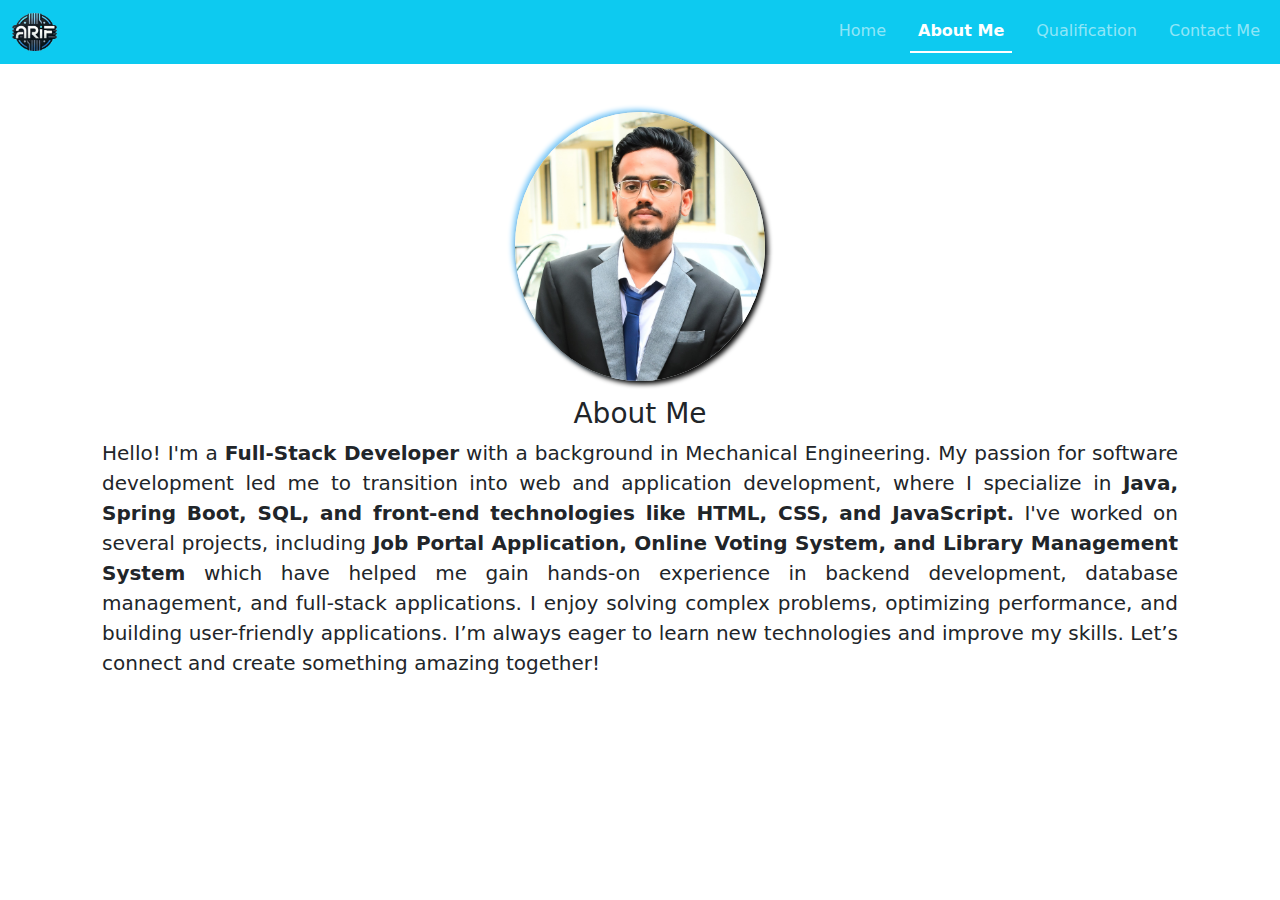
==== about.html @ dc4ee964 "Created a portfolio using bootstrap" ====
<!DOCTYPE html>
<html lang="en">
  <head>
    <meta charset="utf-8" />
    <meta name="viewport" content="width=device-width, initial-scale=1" />
    <title>About Me</title>
    <link
      href="https://cdn.jsdelivr.net/npm/bootstrap@5.3.3/dist/css/bootstrap.min.css"
      rel="stylesheet"
      integrity="sha384-QWTKZyjpPEjISv5WaRU9OFeRpok6YctnYmDr5pNlyT2bRjXh0JMhjY6hW+ALEwIH"
      crossorigin="anonymous"
    />
  </head>
  <body>
    <!-- nav bar start -->
    <nav class="navbar bg-info navbar-expand-lg" data-bs-theme="dark">
      <div class="container-fluid">
        <a class="navbar-brand" href="index.html">
          <img src="/images/logo1.png" alt="Arif logo" width="45" height="38" />
        </a>
        <button
          class="navbar-toggler"
          type="button"
          data-bs-toggle="collapse"
          data-bs-target="#navbarSupportedContent"
          aria-controls="navbarSupportedContent"
          aria-expanded="false"
          aria-label="Toggle navigation"
        >
          <span class="navbar-toggler-icon"></span>
        </button>
        <div class="collapse navbar-collapse" id="navbarSupportedContent">
          <ul class="navbar-nav ms-auto mb-2 mb-lg-0 nav-underline">
            <li class="nav-item">
              <a class="nav-link" aria-current="page" href="index.html">Home</a>
            </li>
            <li class="nav-item">
              <a class="nav-link active" aria-current="page" href="about.html"
                >About Me</a
              >
            </li>
            <li class="nav-item">
              <a class="nav-link" aria-current="page" href="qualification.html">
              Qualification
              </a>
            </li>
            <li class="nav-item">
              <a class="nav-link" aria-current="page" href="contact.html">Contact Me</a>
            </li>
          </ul>
        </div>
      </div>
    </nav>
    <!-- nav bar end -->

    <!-- about me -->
    <div class="container mt-5">
        <div class="container text-center">
            <div class="row">
              <div class="col">
                <img src="/images/02.jpg" alt="about me" style="width: 250px; border-radius: 50%; box-shadow: 3px 3px 5px black, -3px -3px 5px lightskyblue;">
              </div>
            </div>
            <div class="row">
              <div class="col">
                <div class="card-body">
                    <h5 class="card-title mt-3 fs-3">About Me</h5>
                    <p class="card-text m-2 fs-5" style="text-align: justify;">Hello! I'm a <b>Full-Stack Developer</b> with a background in Mechanical Engineering. My passion for software development led me to transition into web and application development, where I specialize in <b>Java, Spring Boot, SQL, and front-end technologies like HTML, CSS, and JavaScript.</b>

                        I've worked on several projects, including <b>Job Portal Application, Online Voting System, and Library Management System</b> which have helped me gain hands-on experience in backend development, database management, and full-stack applications.
                        
                        I enjoy solving complex problems, optimizing performance, and building user-friendly applications. I’m always eager to learn new technologies and improve my skills.
                        
                        Let’s connect and create something amazing together!</p>
                </div>
              </div>
              
            </div>
          </div>
    </div>


    <script
      src="https://cdn.jsdelivr.net/npm/bootstrap@5.3.3/dist/js/bootstrap.bundle.min.js"
      integrity="sha384-YvpcrYf0tY3lHB60NNkmXc5s9fDVZLESaAA55NDzOxhy9GkcIdslK1eN7N6jIeHz"
      crossorigin="anonymous"
    ></script>
  </body>
</html>
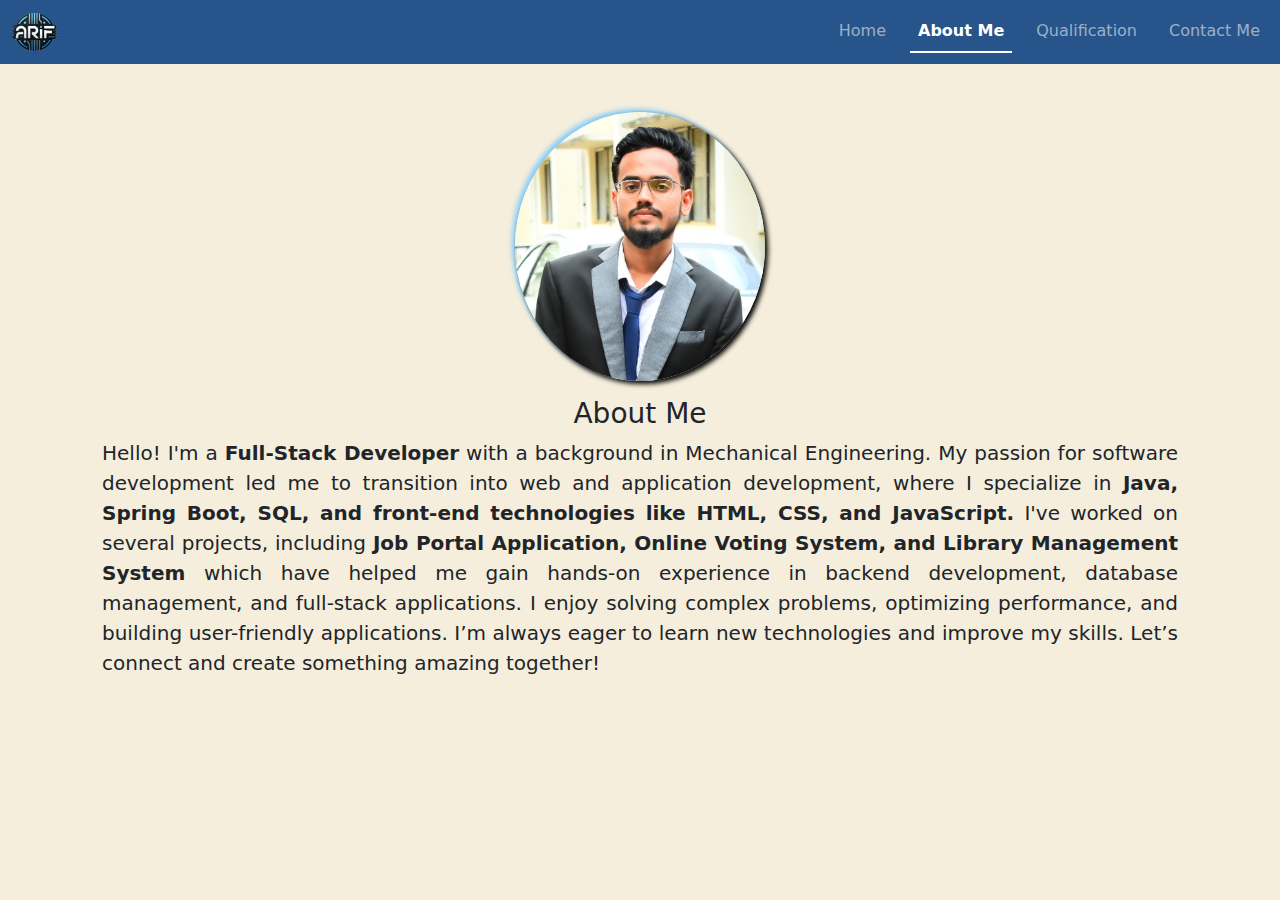
==== commit 74c773db: "Colour changes" ====
--- a/about.html
+++ b/about.html
@@ -11,12 +11,12 @@
       crossorigin="anonymous"
     />
   </head>
-  <body>
+  <body style="background-color: #F5EEDC;">
     <!-- nav bar start -->
-    <nav class="navbar bg-info navbar-expand-lg" data-bs-theme="dark">
+    <nav class="navbar navbar-expand-lg" data-bs-theme="dark" style="background-color: #27548A;">
       <div class="container-fluid">
         <a class="navbar-brand" href="index.html">
-          <img src="/images/logo1.png" alt="Arif logo" width="45" height="38" />
+          <img src="assets/logo1.png" alt="Arif logo" width="45" height="38" />
         </a>
         <button
           class="navbar-toggler"
@@ -58,7 +58,7 @@
         <div class="container text-center">
             <div class="row">
               <div class="col">
-                <img src="/images/02.jpg" alt="about me" style="width: 250px; border-radius: 50%; box-shadow: 3px 3px 5px black, -3px -3px 5px lightskyblue;">
+                <img src="assets/02.jpg" alt="about me" style="width: 250px; border-radius: 50%; box-shadow: 3px 3px 5px black, -3px -3px 5px lightskyblue;">
               </div>
             </div>
             <div class="row">
